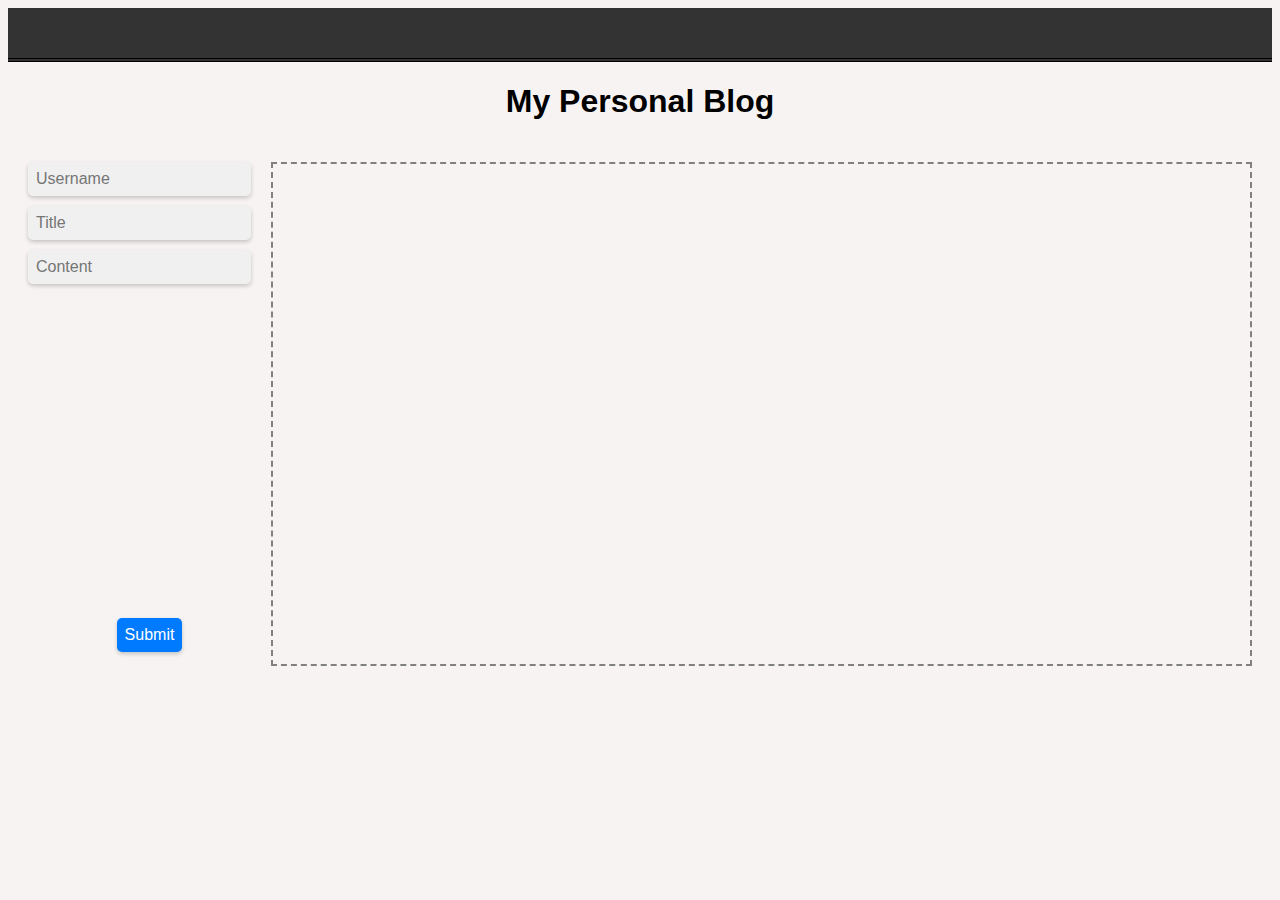
==== index.html @ 3bd6907b "added initial files" ====
<!DOCTYPE html>
<html lang="en">
  <head>
    <meta charset="UTF-8" />
    <meta name="viewport" content="width=device-width, initial-scale=1.0" />
    <title>My Personal Blog</title>
    <link rel="stylesheet" href="./assets/css/style.css" />
  </head>
  <body>
    <nav>
      
    </nav>

    <h1>My Personal Blog</h1>
    <main>
      <div id="control-panel-wrapper">
        <div id="control-panel">
          <input type="text" id="text-username" placeholder="Username" />
          <input type="text" id="text-title" placeholder="Title" />
          <input type="text" id="text-content" placeholder="Content" />
        </div>
        <button id="submit">Submit</button>
      </div>
      

      <div id="mood-board"></div>

      <script src="assets/js/script.js"></script>
    </main>
  </body>
</html>
---- assets/css/style.css ----
:root {
  --content-height: 500px;
}

html {
  margin: 0;
  padding: 0;
  height: 100%;
  font-family: Arial, sans-serif;
}

nav {
  height: 50px;
  background-color: #333;
  border-bottom: 4px double #000;
}

body {
  font-family: sans-serif;
  background-color: #f7f3f3;
  text-align: center;
}

main {
  height: var(--content-height);
  display: flex;
  align-items: start;
  justify-content: center;
  padding: 20px;
}

button {
  cursor: pointer;
  background-color: #007bff; 
}

#control-panel-wrapper {
  height: 100%;
  flex: 0 0 auto;
  display: flex;
  flex-direction: column;
  align-items: center;
  justify-content: space-between;
}

#control-panel {
  flex: 0 0 auto;
  margin-right: 20px;
  display: flex;
  flex-direction: column;
  align-items: start;
}

#mood-board {
  flex: 1;
  height: var(--content-height);
  border: 2px dashed grey;
  position: relative;
  overflow: auto;
}

#mood-board img, #mood-board .text-item, .draggable {
  position: absolute;
  max-width: 200px;
  max-height: 200px;
  cursor: pointer;
  pointer-events: none;
  font-size: 2rem;
}

#control-panel input[type="text"], button {
  padding: 8px;
  margin-bottom: 10px;
  border: none;
  border-radius: 5px;
  color: white;
  font-size: 16px;
  box-shadow: 0 2px 4px rgba(0, 0, 0, 0.2);
}


#control-panel input[type="text"] {
  background-color: #f0f0f0;
  color: black;
}
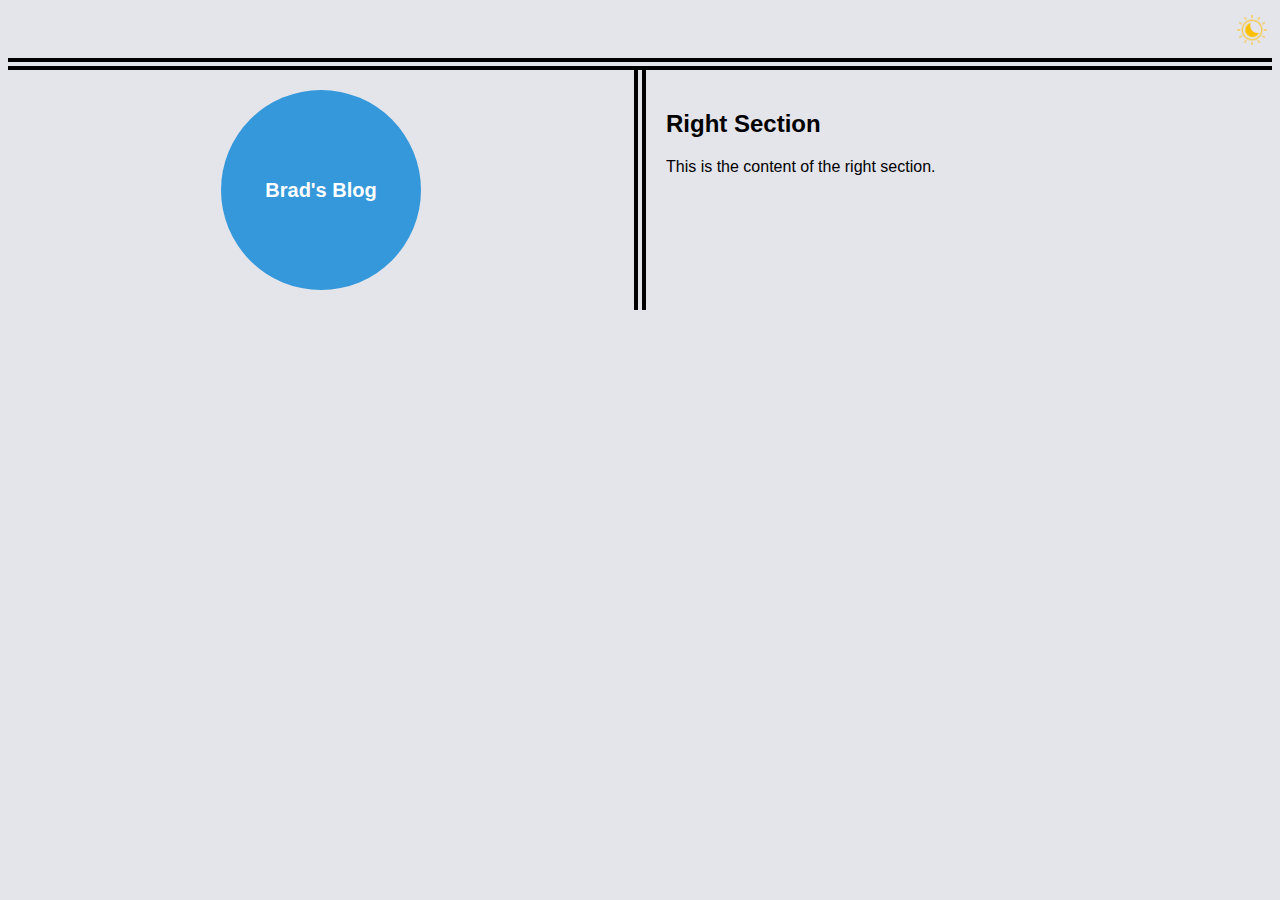
==== commit ec161f5e: "added light dark images and updated css" ====
--- a/index.html
+++ b/index.html
@@ -8,22 +8,33 @@
   </head>
   <body>
     <nav>
-      
+      <img src="./assets/images/lightTheme.png" alt="Toggle Light or Dark Theme image">
     </nav>
 
-    <h1>My Personal Blog</h1>
+    <!-- <h1>My Personal Blog</h1> -->
     <main>
-      <div id="control-panel-wrapper">
+      <div class="container">
+        <div class="left-section">
+            <!-- Content for left section -->
+            <div class="sphere"><span>Brad's Blog</span></div>         
+        </div>
+        <div class="right-section">
+            <!-- Content for right section -->
+            <h2>Right Section</h2>
+            <p>This is the content of the right section.</p>
+        </div>
+
+      <!-- <div id="control-panel-wrapper">
         <div id="control-panel">
           <input type="text" id="text-username" placeholder="Username" />
           <input type="text" id="text-title" placeholder="Title" />
           <input type="text" id="text-content" placeholder="Content" />
         </div>
         <button id="submit">Submit</button>
-      </div>
+      </div> -->
       
 
-      <div id="mood-board"></div>
+      <!-- <div id="mood-board"></div> -->
 
       <script src="assets/js/script.js"></script>
     </main>
--- a/assets/css/style.css
+++ b/assets/css/style.css
@@ -6,16 +6,63 @@
   margin: 0;
   padding: 0;
   height: 100%;
+  background-color: rgb(228, 228, 235);
   font-family: Arial, sans-serif;
+}
+
+img {
+  width: 30px;
+  height: 30px;
+  margin-top: 7px;
+  margin-right: 5px;
+  float: right;
 }
 
 nav {
   height: 50px;
-  background-color: #333;
-  border-bottom: 4px double #000;
+  border-bottom: 12px double black;
 }
 
-body {
+.container {
+  display: flex;
+  height: 100%;
+}
+
+.left-section, .right-section {
+  flex: 1;
+  padding: 20px;
+}
+
+.sphere {
+  position: relative;
+  top: 50%;
+  left: 50%;
+  transform: translate(-50%, -50%);
+  width: 200px; /* Adjust size as needed */
+  height: 200px; /* Adjust size as needed */
+  background-color: #3498db; /* Adjust color as needed */
+  border-radius: 50%; /* This creates the spherical shape */
+  display: flex;
+  justify-content: center;
+  align-items: center;
+  color: white; /* Adjust text color as needed */
+  font-size: 20px; /* Adjust font size as needed */
+  font-weight: bold; /* Adjust font weight as needed */
+}
+
+
+.left-section {
+  /* background-color: #f0f0f0; */
+  border-right: 12px double black;
+}
+
+.right-section {
+  /* background-color: #e0e0e0; */
+}
+
+
+
+/* body {
   font-family: sans-serif;
   background-color: #f7f3f3;
   text-align: center;
@@ -82,4 +129,4 @@
 #control-panel input[type="text"] {
   background-color: #f0f0f0;
   color: black;
-}
+} */
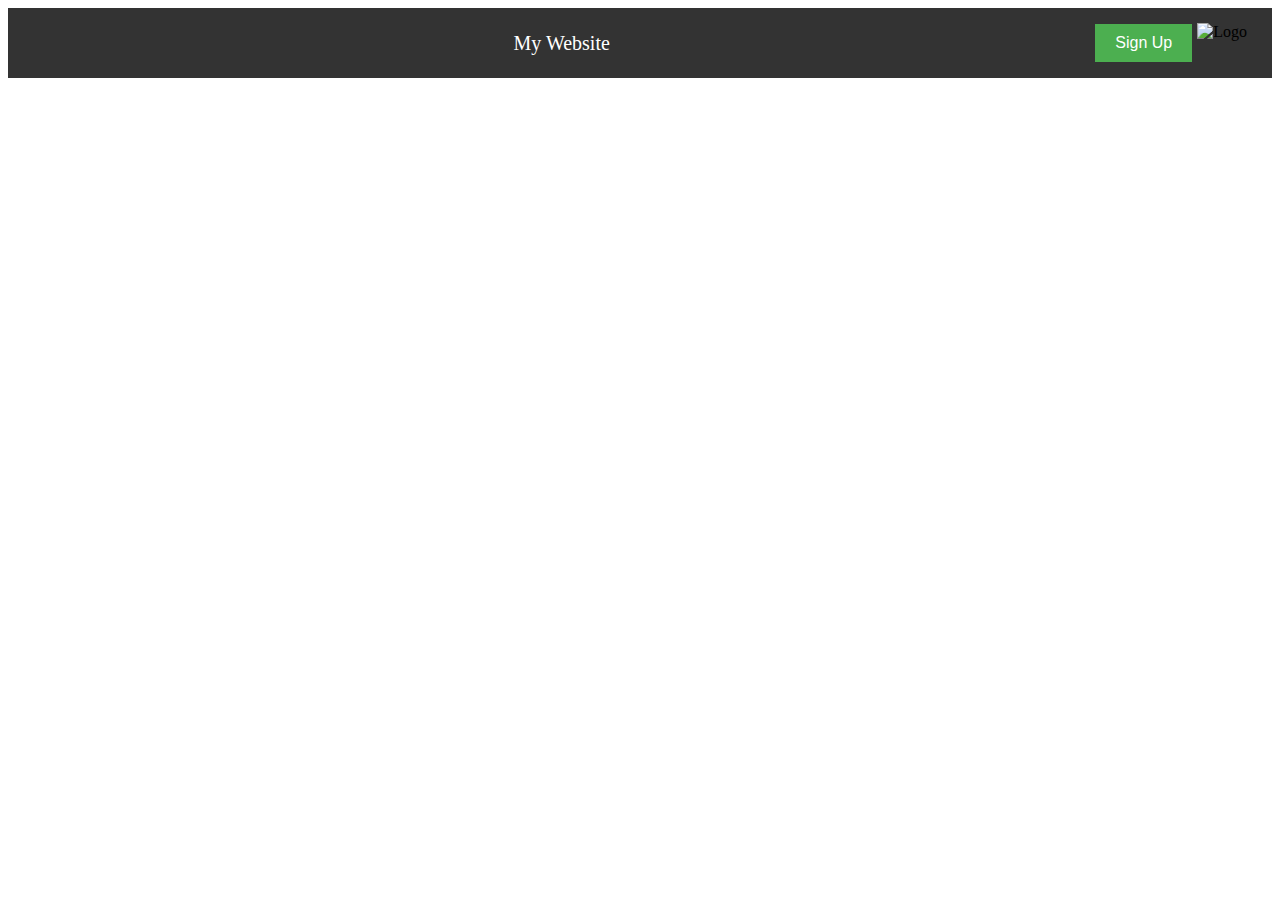
==== commit 2167300d: "changes to blog HTML file" ====
--- a/index.html
+++ b/index.html
@@ -1,42 +1,59 @@
 <!DOCTYPE html>
 <html lang="en">
-  <head>
-    <meta charset="UTF-8" />
-    <meta name="viewport" content="width=device-width, initial-scale=1.0" />
-    <title>My Personal Blog</title>
-    <link rel="stylesheet" href="./assets/css/style.css" />
-  </head>
-  <body>
-    <nav>
-      <img src="./assets/images/lightTheme.png" alt="Toggle Light or Dark Theme image">
-    </nav>
+<head>
+<meta charset="UTF-8">
+<meta name="viewport" content="width=device-width, initial-scale=1.0">
+<title>Navbar Example</title>
+<style>
+  /* Basic CSS for the navbar */
+  .navbar {
+    background-color: #333;
+    overflow: hidden;
+    display: flex;
+    align-items: center;
+    justify-content: space-between;
+    padding: 10px 20px;
+  }
 
-    <!-- <h1>My Personal Blog</h1> -->
-    <main>
-      <div class="container">
-        <div class="left-section">
-            <!-- Content for left section -->
-            <div class="sphere"><span>Brad's Blog</span></div>         
-        </div>
-        <div class="right-section">
-            <!-- Content for right section -->
-            <h2>Right Section</h2>
-            <p>This is the content of the right section.</p>
-        </div>
+  .navbar-title {
+    color: white;
+    font-size: 20px;
+    text-align: center;
+    flex-grow: 1;
+  }
 
-      <!-- <div id="control-panel-wrapper">
-        <div id="control-panel">
-          <input type="text" id="text-username" placeholder="Username" />
-          <input type="text" id="text-title" placeholder="Title" />
-          <input type="text" id="text-content" placeholder="Content" />
-        </div>
-        <button id="submit">Submit</button>
-      </div> -->
-      
+  .navbar button {
+    color: white;
+    background-color: #4CAF50;
+    border: none;
+    padding: 10px 20px;
+    text-align: center;
+    text-decoration: none;
+    font-size: 16px;
+    cursor: pointer;
+  }
 
-      <!-- <div id="mood-board"></div> -->
+  .navbar button:hover {
+    background-color: #45a049;
+  }
 
-      <script src="assets/js/script.js"></script>
-    </main>
-  </body>
+  .navbar img {
+    display: block;
+    padding: 5px;
+    height: 40px;
+    width: auto;
+  }
+</style>
+</head>
+<body>
+
+<div class="navbar">
+  <span class="navbar-title">My Website</span>
+  <button>Sign Up</button>
+  <img src="logo.png" alt="Logo">
+</div>
+
+<!-- Add your content here -->
+
+</body>
 </html>
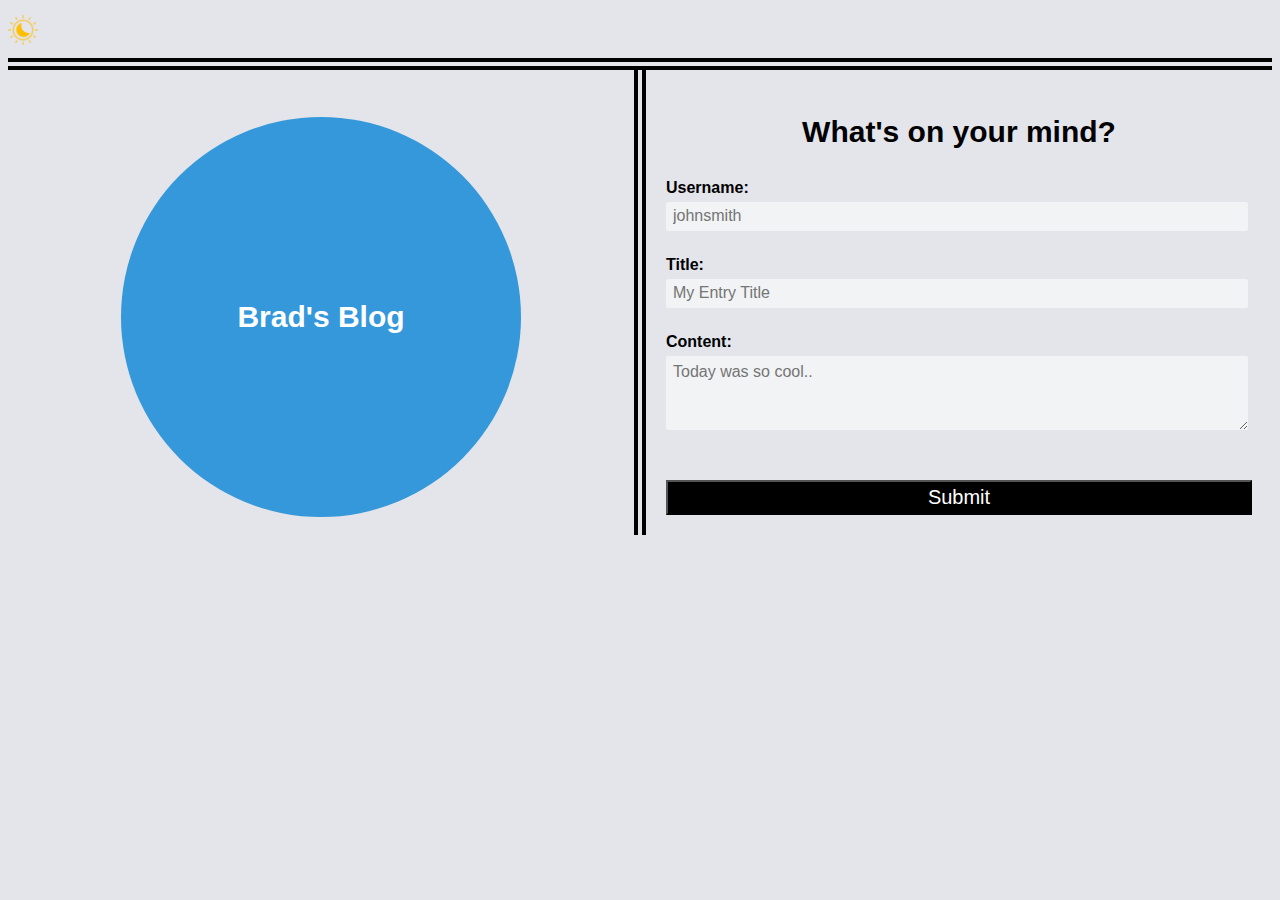
==== commit 8238bd6d: "changes to form to enter data" ====
--- a/index.html
+++ b/index.html
@@ -1,59 +1,41 @@
 <!DOCTYPE html>
 <html lang="en">
-<head>
-<meta charset="UTF-8">
-<meta name="viewport" content="width=device-width, initial-scale=1.0">
-<title>Navbar Example</title>
-<style>
-  /* Basic CSS for the navbar */
-  .navbar {
-    background-color: #333;
-    overflow: hidden;
-    display: flex;
-    align-items: center;
-    justify-content: space-between;
-    padding: 10px 20px;
-  }
-
-  .navbar-title {
-    color: white;
-    font-size: 20px;
-    text-align: center;
-    flex-grow: 1;
-  }
-
-  .navbar button {
-    color: white;
-    background-color: #4CAF50;
-    border: none;
-    padding: 10px 20px;
-    text-align: center;
-    text-decoration: none;
-    font-size: 16px;
-    cursor: pointer;
-  }
-
-  .navbar button:hover {
-    background-color: #45a049;
-  }
-
-  .navbar img {
-    display: block;
-    padding: 5px;
-    height: 40px;
-    width: auto;
-  }
-</style>
-</head>
-<body>
-
-<div class="navbar">
-  <span class="navbar-title">My Website</span>
-  <button>Sign Up</button>
-  <img src="logo.png" alt="Logo">
-</div>
-
-<!-- Add your content here -->
-
-</body>
+  <head>
+    <meta charset="UTF-8" />
+    <meta name="viewport" content="width=device-width, initial-scale=1.0" />
+    <title>Brad's Blog</title>
+    <link rel="stylesheet" href="./assets/css/styles.css" />
+    <link rel="stylesheet" href="./assets/css/form.css" />
+  </head>
+  <body>
+    <nav>
+      <img id="toggle-btn" src="./assets/images/lightTheme.png" alt="Toggle Light or Dark Theme image">
+    </nav>
+    <main>
+      <div class="container">
+        <!-- Content for left section -->
+        <div class="left-section">
+            <div class="sphere"><span>Brad's Blog</span></div>
+        </div>
+        <!-- Content for right section -->
+        <form class="right-section">
+          <h2>What's on your mind?</h2>
+          <div>
+            <label for="user">Username:</label>
+            <input type="text" name="user" id="user" placeholder="johnsmith" />
+          </div>
+          <div>
+            <label for="title">Title:</label>
+            <input type="text" name="title" id="title" placeholder="My Entry Title" />
+          </div>
+          <div>
+            <label for="content">Content:</label>
+            <textarea id="content" name="content" placeholder="Today was so cool.."></textarea>
+          </div>
+          <button id="submit-btn">Submit</button>
+        </form>
+      </div>
+      <script src="assets/js/script.js"></script>
+    </main>
+  </body>
 </html>
--- a/assets/css/styles.css
+++ b/assets/css/styles.css
@@ -0,0 +1,22 @@
+html {
+  margin: 0;
+  padding: 0;
+  height: 100%;
+  background-color: rgb(228, 228, 235);
+  font-family: Arial, sans-serif;
+}
+
+nav {
+  height: 50px;
+  display: flex;
+  border-bottom: 12px double black;
+}
+
+#toggle-btn {
+  width: 30px;
+  height: 30px;
+  margin-top: 7px;
+  margin-right: 5px;
+  align-items: end;
+}
+
--- a/assets/css/form.css
+++ b/assets/css/form.css
@@ -0,0 +1,79 @@
+.container {
+  display: flex;
+  height: 100%;
+}
+
+.left-section, .right-section {
+  flex: 1;
+  padding: 20px;
+}
+
+.left-section {
+  border-right: 12px double black;
+}
+
+.sphere {
+  position: relative;
+  top: 50%;
+  left: 50%;
+  transform: translate(-50%, -50%);
+  width: 400px;
+  height: 400px;
+  background-color: #3498db;
+  border-radius: 50%; /* spherical shape */
+  display: flex;
+  margin-top: 15px;
+  justify-content: center;
+  align-items: center;
+  color: white;
+  font-size: 30px;
+  font-weight: bold;
+}
+
+h2 {
+  font-size: 30px;
+  text-align: center;
+  margin-bottom: 30px;
+}
+
+.right-section {
+  height: 100%;
+}
+
+label {
+  font-weight: bold;
+}
+
+input, textarea {
+  background-color: #f1f3f4;
+  border-radius: 2px;
+  border-width: 0;
+  font-size: 1em;
+  height: 15px;
+  margin-top: 5px;
+  max-width: 100%;
+  padding: 7px;
+  display: flex;
+  vertical-align: middle;
+  width: 97%;
+  margin-bottom: 25px;
+}
+
+textarea {
+  height: 60px;
+  font-family: inherit;
+  font-size: inherit;
+}
+
+#submit-btn {
+  height: 35px;
+  width: 100%;
+  font-size: 20px;
+  margin-top: 25px;
+  background-color: black;
+  color: white;
+}
+
+#submit-btn:hover {
+  background-color: green;
+}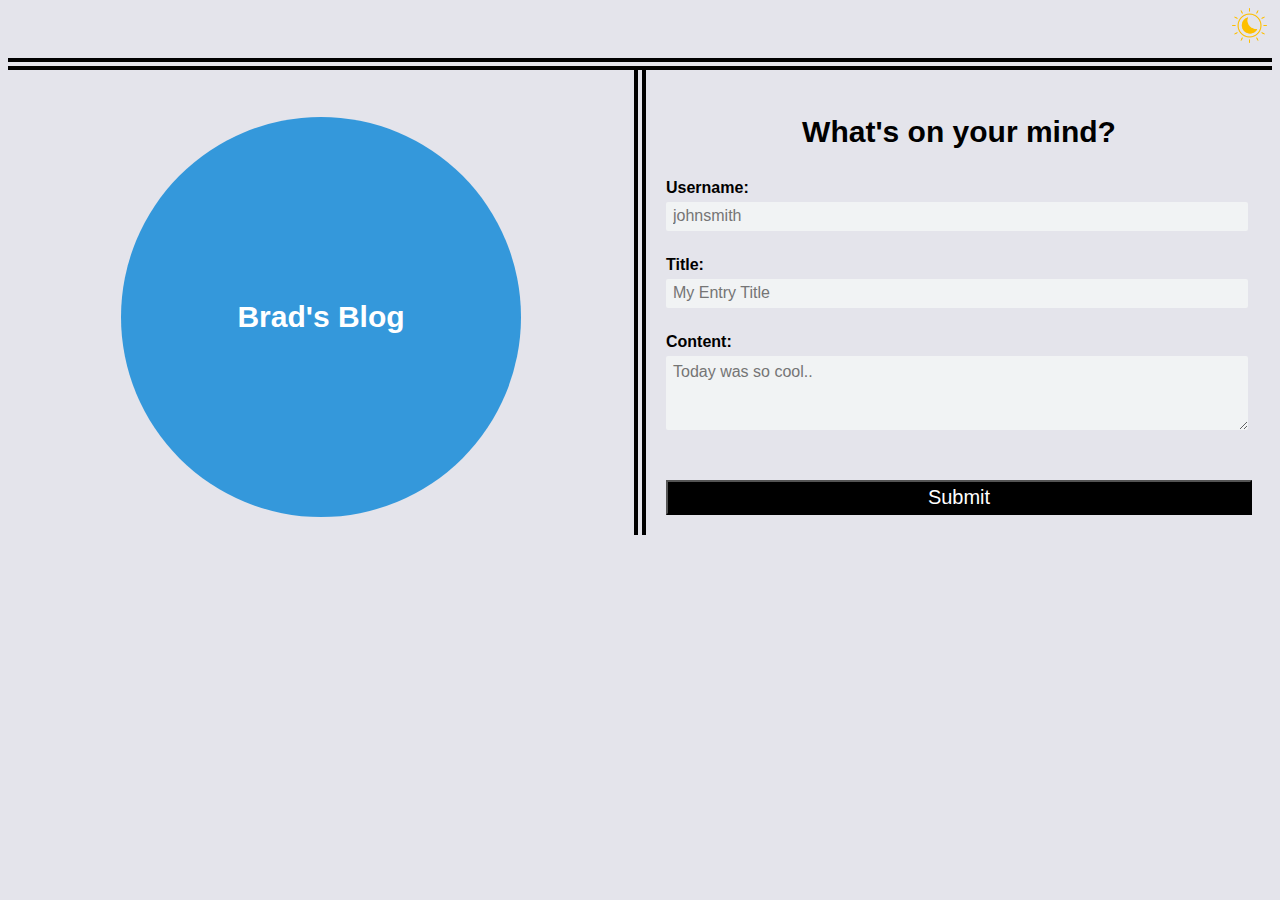
==== commit 6f882089: "changes to blog window" ====
--- a/index.html
+++ b/index.html
@@ -8,7 +8,7 @@
     <link rel="stylesheet" href="./assets/css/form.css" />
   </head>
   <body>
-    <nav>
+    <nav class="navbar">
       <img id="toggle-btn" src="./assets/images/lightTheme.png" alt="Toggle Light or Dark Theme image">
     </nav>
     <main>
--- a/assets/css/styles.css
+++ b/assets/css/styles.css
@@ -6,17 +6,15 @@
   font-family: Arial, sans-serif;
 }
 
-nav {
+.navbar {
   height: 50px;
-  display: flex;
   border-bottom: 12px double black;
 }
 
 #toggle-btn {
-  width: 30px;
-  height: 30px;
-  margin-top: 7px;
-  margin-right: 5px;
-  align-items: end;
+  display: block;
+  padding: 5px;
+  height: 35px;
+  margin-top: -5px;
+  float: right;
 }
-
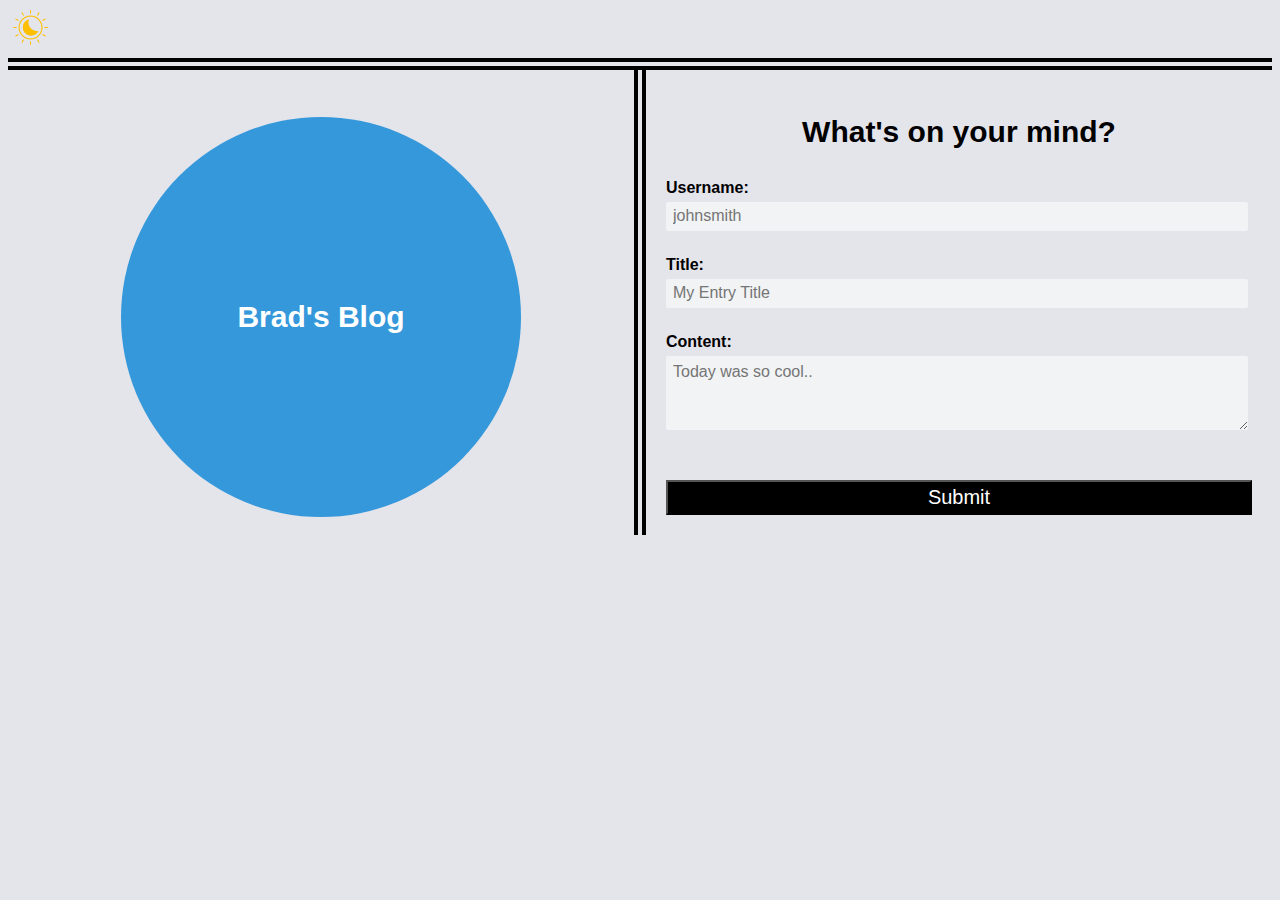
==== commit abdd1123: "add javascript code" ====
--- a/index.html
+++ b/index.html
@@ -19,7 +19,7 @@
         </div>
         <!-- Content for right section -->
         <form class="right-section">
-          <h2>What's on your mind?</h2>
+          <h2 id="form-title">What's on your mind?</h2>
           <div>
             <label for="user">Username:</label>
             <input type="text" name="user" id="user" placeholder="johnsmith" />
@@ -35,7 +35,8 @@
           <button id="submit-btn">Submit</button>
         </form>
       </div>
-      <script src="assets/js/script.js"></script>
+      <script src="assets/js/form.js"></script>
+      <script src="assets/js/logic.js"></script>
     </main>
   </body>
 </html>
--- a/assets/css/styles.css
+++ b/assets/css/styles.css
@@ -7,6 +7,7 @@
 }
 
 .navbar {
+  display: flex;
   height: 50px;
   border-bottom: 12px double black;
 }
@@ -15,6 +16,6 @@
   display: block;
   padding: 5px;
   height: 35px;
-  margin-top: -5px;
+  margin-top: -3px;
   float: right;
 }
--- a/assets/css/form.css
+++ b/assets/css/form.css
@@ -30,7 +30,7 @@
   font-weight: bold;
 }
 
-h2 {
+#form-title {
   font-size: 30px;
   text-align: center;
   margin-bottom: 30px;
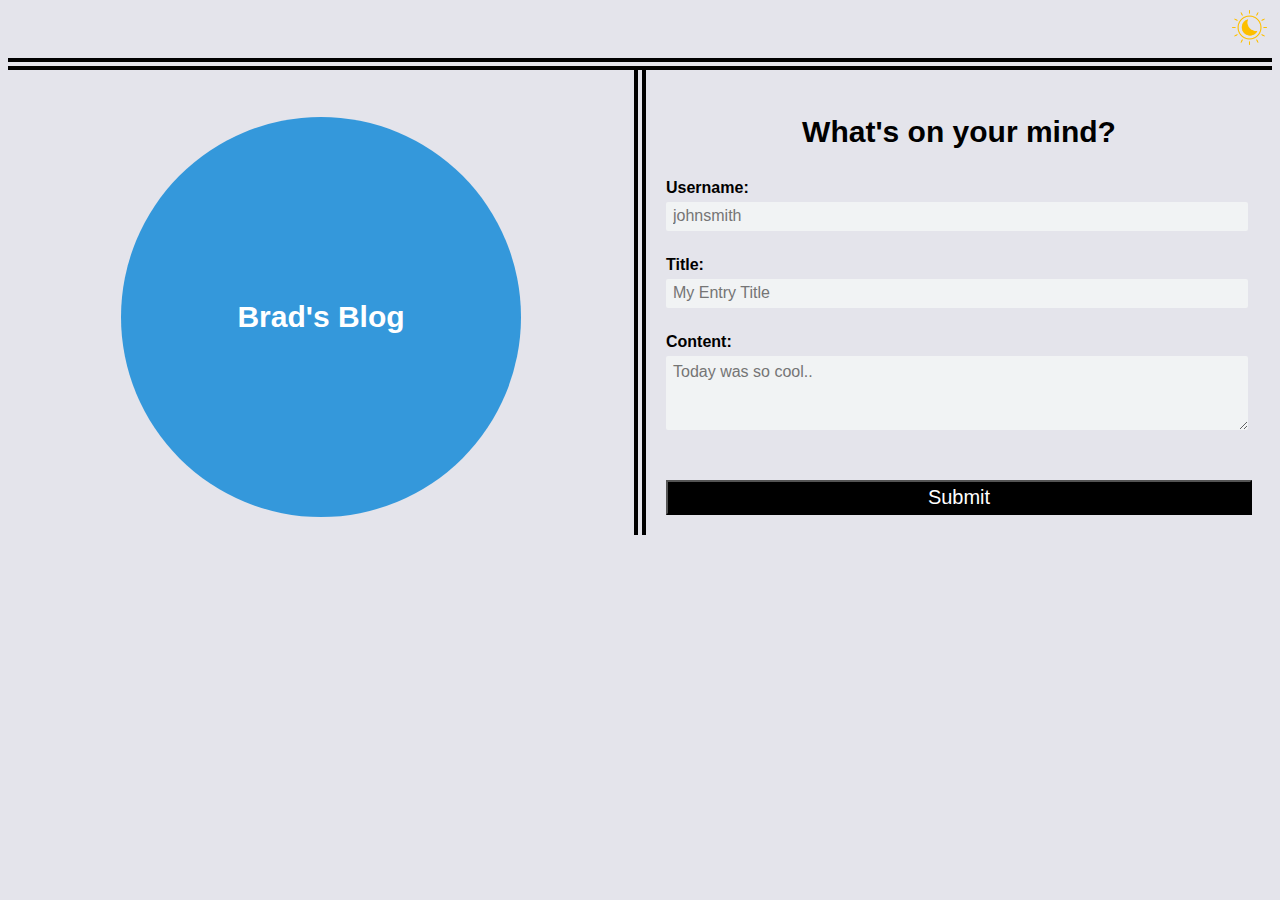
==== commit 959bad36: "added changes to list blog items" ====
--- a/index.html
+++ b/index.html
@@ -8,7 +8,7 @@
     <link rel="stylesheet" href="./assets/css/form.css" />
   </head>
   <body>
-    <nav class="navbar">
+    <nav class="navbar" id="navbar">
       <img id="toggle-btn" src="./assets/images/lightTheme.png" alt="Toggle Light or Dark Theme image">
     </nav>
     <main>
@@ -35,8 +35,8 @@
           <button id="submit-btn">Submit</button>
         </form>
       </div>
+      <script src="assets/js/logic.js"></script>
       <script src="assets/js/form.js"></script>
-      <script src="assets/js/logic.js"></script>
     </main>
   </body>
 </html>
--- a/assets/css/styles.css
+++ b/assets/css/styles.css
@@ -9,6 +9,7 @@
 .navbar {
   display: flex;
   height: 50px;
+  display: block;
   border-bottom: 12px double black;
 }
 
@@ -17,5 +18,28 @@
   padding: 5px;
   height: 35px;
   margin-top: -3px;
+  cursor: pointer;
   float: right;
 }
+
+#back-btn {
+  height: 30px;
+  width: 90px;
+  text-align: center;
+  font-size: 15px;
+  background-color: black;
+  color: white;
+  cursor: pointer;
+  margin-top: 5px;
+  margin-right: 5px;
+  float: right;
+}
+
+#back-btn:hover {
+  background-color: #45a049;
+}
+
+.dark-mode {
+  background-color: black;
+  color: white;
+}
